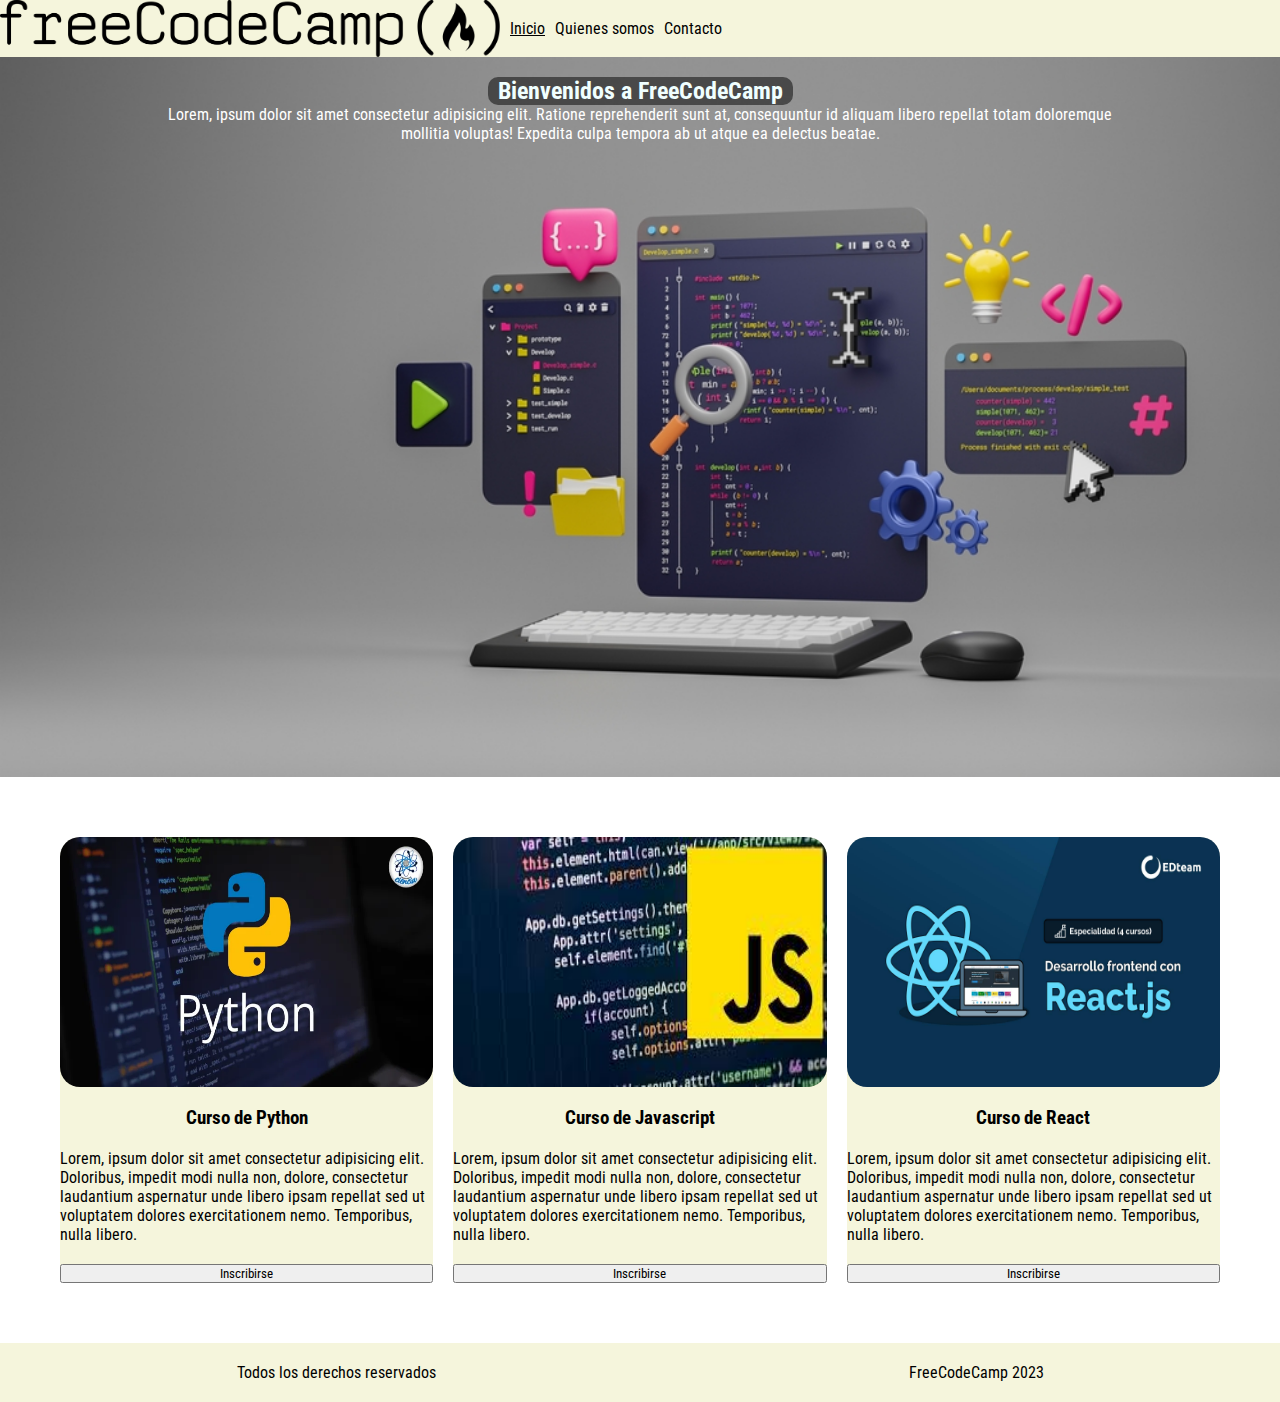
==== index.html @ 4b077d92 "Primer commit" ====
<!DOCTYPE html>
<html lang="en">
<head>
    <meta charset="UTF-8">
    <meta http-equiv="X-UA-Compatible" content="IE=edge">
    <meta name="viewport" content="width=device-width, initial-scale=1.0">
    <title>FreeCodeCamp|</title>
    <link rel="stylesheet" href="style.css">
</head>
<body>
    <header >
        <img src="./img/FreeCodeCamp_logo.svg.png" alt="FreeCodeCamp_logo" class="logo">
        <nav class="navcode">
            <ul class="code">
                <li class="code_item active">
                    <a href="./index.html">Inicio</a>
                </li>
                <li class="code_item">
                    <a href="./mas/quienes-somos.html">Quienes somos</a>
                </li>
                <li class="code_item">
                    <a href="./mas/contacto.html">Contacto</a>
                </li>
            </ul>
        </nav>
    </header>
    <main>
        <section class="imgMain">
            <h2>Bienvenidos a FreeCodeCamp</h2>
            <p>Lorem, ipsum dolor sit amet consectetur adipisicing elit. Ratione reprehenderit sunt at, consequuntur id aliquam libero repellat totam doloremque mollitia voluptas! Expedita culpa tempora ab ut atque ea delectus beatae.</p>
        </section>

        <section class="cursos">

            <div class="curso">
                <img src="./img/Python-P.webp" alt="python" class="curso_imagen">
                <h3>Curso de Python</h3>
                <p>Lorem, ipsum dolor sit amet consectetur adipisicing elit. Doloribus, impedit modi nulla non, dolore, consectetur laudantium aspernatur unde libero ipsam repellat sed ut voluptatem dolores exercitationem nemo. Temporibus, nulla libero.</p>
                <button>Inscribirse</button>
            </div>

            <div class="curso">
                <img src="./img/js.jpg" alt="js" class="curso_imagen">
                <h3>Curso de Javascript</h3>
                <p>Lorem, ipsum dolor sit amet consectetur adipisicing elit. Doloribus, impedit modi nulla non, dolore, consectetur laudantium aspernatur unde libero ipsam repellat sed ut voluptatem dolores exercitationem nemo. Temporibus, nulla libero.</p>
                <button>Inscribirse</button>
            </div>

            <div class="curso">
                <img src="./img/react.png" alt="react" class="curso_imagen">
                <h3>Curso de React</h3>
                <p>Lorem, ipsum dolor sit amet consectetur adipisicing elit. Doloribus, impedit modi nulla non, dolore, consectetur laudantium aspernatur unde libero ipsam repellat sed ut voluptatem dolores exercitationem nemo. Temporibus, nulla libero.</p>
                <button>Inscribirse</button>
            </div>

                
        </section>

    </main>

    <footer class="footer">
        <p>Todos los derechos reservados</p>
        <p>FreeCodeCamp 2023</p>
    </footer>
    
    
</body>
</html>
---- style.css ----
@import url('https://fonts.googleapis.com/css2?family=Roboto+Condensed:wght@300;700&display=swap');

* {
    padding: 0;
    margin: 0;
    box-sizing: border-box;
    font-family: 'Roboto Condensed', sans-serif;
}

.logo {
    width: 500px;
}

header {
    background-color: beige;
    display: flex;
    gap: 10px;
    grid-gap: 10px;
}

.code {
    display: flex;
    list-style-type: none;
    gap: 10px;
    grid-gap: 10px;

}

.navcode {
    align-items: center;
    display: flex;
}

.code_item a{
    text-decoration: none;
    color: black;

}


.code_item.active a {
    text-decoration: underline;
}

.imgMain {
    background-image: url(./img/cuales-son-los-lenguajes-de-programación.jpg);
    height: 80vh;
    background-repeat: no-repeat;
    background-size: cover;
    background-position: center center;
    display: flex;
    justify-content: start;
    align-items: center;
    padding: 20px;
    flex-direction: column;
    padding-inline: 150px;
}


.imgMain h2 {
    color: azure;
    background-color: rgba(0, 0, 0, 0.5);
    padding-inline: 10px;
    border-radius: 10px;
}

.imgMain p {
    color: white;
    text-align: center;
}

.cursos {
    padding: 60px;
    display: flex;
    gap: 20px;
}

.curso {
    background-color:beige;
    border-radius: 20px;
    display: flex;
    flex-direction: column;
    gap: 20px;
    flex: 1;
}


.curso_imagen {
    width: 100%;
    height: 250px;
    border-radius: 20px;
}

.curso h3 {
    text-align: center;
}

.footer {
    background-color: beige;
    display: flex;
    justify-content: space-around;
    padding-block: 20px;
    text-align: center;
}
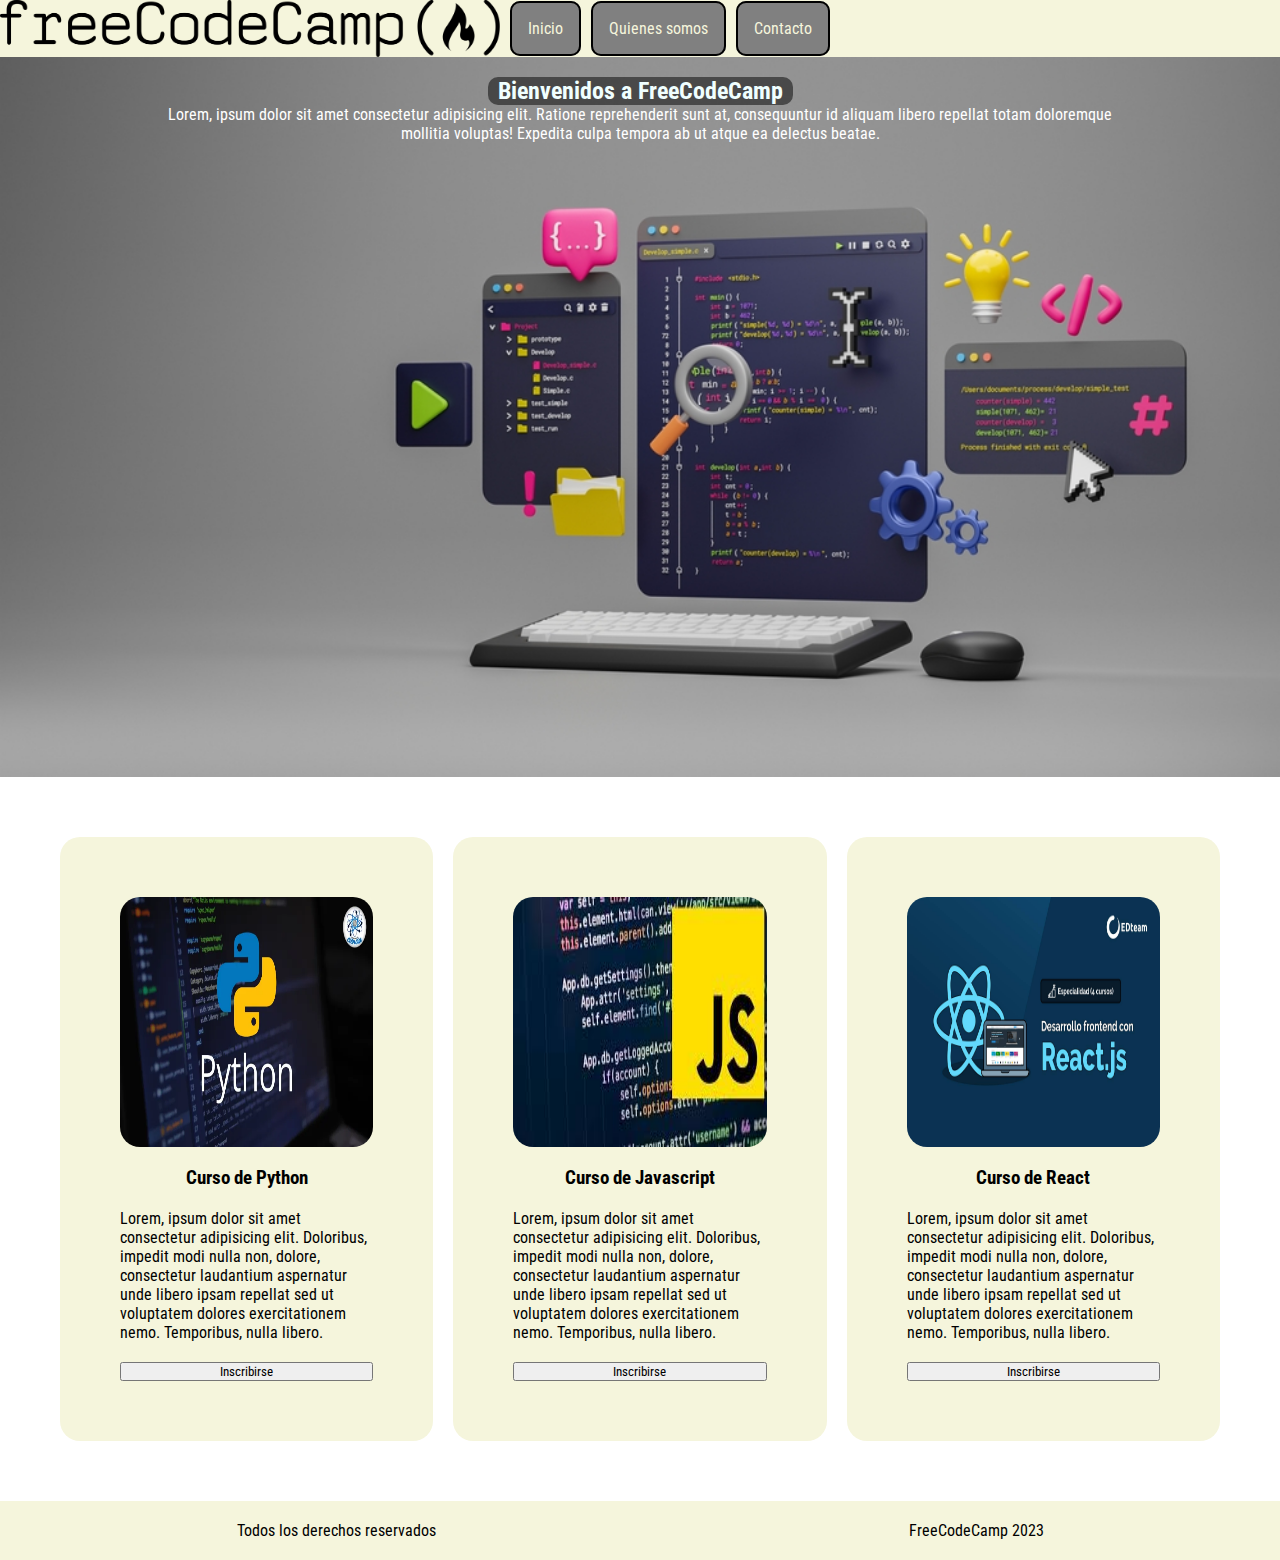
==== commit 901443da: "Cambios en pagina" ====
--- a/index.html
+++ b/index.html
@@ -4,7 +4,10 @@
     <meta charset="UTF-8">
     <meta http-equiv="X-UA-Compatible" content="IE=edge">
     <meta name="viewport" content="width=device-width, initial-scale=1.0">
-    <title>FreeCodeCamp|</title>
+    <title>FreeCodeCamp - Inicio</title>
+    <meta name="description" content="El mejor lugar para aprender programacion desde cero">
+    <meta name="keywords" content="programacion, python, javascript, html, css">
+    <link href="https://unpkg.com/aos@2.3.1/dist/aos.css" rel="stylesheet">
     <link rel="stylesheet" href="style.css">
 </head>
 <body>
@@ -31,29 +34,30 @@
         </section>
 
         <section class="cursos">
-
             <div class="curso">
-                <img src="./img/Python-P.webp" alt="python" class="curso_imagen">
-                <h3>Curso de Python</h3>
-                <p>Lorem, ipsum dolor sit amet consectetur adipisicing elit. Doloribus, impedit modi nulla non, dolore, consectetur laudantium aspernatur unde libero ipsam repellat sed ut voluptatem dolores exercitationem nemo. Temporibus, nulla libero.</p>
-                <button>Inscribirse</button>
+                <div class="curso curso1">
+                    <img src="./img/Python-P.webp" alt="python" class="curso_imagen">
+                    <h3>Curso de Python</h3>
+                    <p>Lorem, ipsum dolor sit amet consectetur adipisicing elit. Doloribus, impedit modi nulla non, dolore, consectetur laudantium aspernatur unde libero ipsam repellat sed ut voluptatem dolores exercitationem nemo. Temporibus, nulla libero.</p>
+                    <button>Inscribirse</button>
+                </div>
+    
+                <div class="curso curso2">
+                    <img src="./img/js.jpg" alt="js" class="curso_imagen">
+                    <h3>Curso de Javascript</h3>
+                    <p>Lorem, ipsum dolor sit amet consectetur adipisicing elit. Doloribus, impedit modi nulla non, dolore, consectetur laudantium aspernatur unde libero ipsam repellat sed ut voluptatem dolores exercitationem nemo. Temporibus, nulla libero.</p>
+                    <button>Inscribirse</button>
+                </div>
+    
+                <div class="curso curso3">
+                    <img src="./img/react.png" alt="react" class="curso_imagen">
+                    <h3>Curso de React</h3>
+                    <p>Lorem, ipsum dolor sit amet consectetur adipisicing elit. Doloribus, impedit modi nulla non, dolore, consectetur laudantium aspernatur unde libero ipsam repellat sed ut voluptatem dolores exercitationem nemo. Temporibus, nulla libero.</p>
+                    <button>Inscribirse</button>
+                </div>
+    
             </div>
-
-            <div class="curso">
-                <img src="./img/js.jpg" alt="js" class="curso_imagen">
-                <h3>Curso de Javascript</h3>
-                <p>Lorem, ipsum dolor sit amet consectetur adipisicing elit. Doloribus, impedit modi nulla non, dolore, consectetur laudantium aspernatur unde libero ipsam repellat sed ut voluptatem dolores exercitationem nemo. Temporibus, nulla libero.</p>
-                <button>Inscribirse</button>
-            </div>
-
-            <div class="curso">
-                <img src="./img/react.png" alt="react" class="curso_imagen">
-                <h3>Curso de React</h3>
-                <p>Lorem, ipsum dolor sit amet consectetur adipisicing elit. Doloribus, impedit modi nulla non, dolore, consectetur laudantium aspernatur unde libero ipsam repellat sed ut voluptatem dolores exercitationem nemo. Temporibus, nulla libero.</p>
-                <button>Inscribirse</button>
-            </div>
-
-                
+            
         </section>
 
     </main>
@@ -63,6 +67,7 @@
         <p>FreeCodeCamp 2023</p>
     </footer>
     
+   
     
 </body>
 </html>--- a/style.css
+++ b/style.css
@@ -9,6 +9,11 @@
 
 .logo {
     width: 500px;
+}
+
+*::selection {
+    background-color: black;
+    color: beige;
 }
 
 header {
@@ -33,13 +38,24 @@
 
 .code_item a{
     text-decoration: none;
+    background-color: gray;
+    border: 2px solid black ;
+    color: beige;
+    padding: 1rem;
+    border-radius: 10px;
+}
+
+.code_item a:hover {
+    background-color: beige;
+    border: 2px solid black ;
     color: black;
+    transition: background 1s, color 2s;
 
 }
 
 
 .code_item.active a {
-    text-decoration: underline;
+    text-decoration: none;
 }
 
 .imgMain {
@@ -69,13 +85,15 @@
     text-align: center;
 }
 
-.cursos {
+.curso {
     padding: 60px;
     display: flex;
     gap: 20px;
 }
 
-.curso {
+.curso1, 
+.curso2,
+.curso3 {
     background-color:beige;
     border-radius: 20px;
     display: flex;
@@ -101,4 +119,57 @@
     justify-content: space-around;
     padding-block: 20px;
     text-align: center;
-}+}
+
+
+/*Transform*/
+
+.imgMain:hover {
+    transform: rotate(140deg) scale(2) skew(30deg);
+}
+
+.curso {
+    transition: all 0.5s;
+}
+
+.curso:hover {
+    transform: scale(1.1) translateY(-40px);
+    box-shadow: rgba(240, 46, 170, 0.4) 5px 5px, rgba(190, 145, 21, 0.3) 10px 10px, rgba(240, 46, 170, 0.2) 15px 15px, rgba(240, 46, 170, 0.1) 20px 20px, rgba(240, 46, 170, 0.05) 25px 25px;
+}
+
+.imgMain:hover {
+    transform: scale(1.1) translateY(-40px);
+    box-shadow: rgba(240, 46, 170, 0.4) 5px 5px, rgba(190, 145, 21, 0.3) 10px 10px, rgba(240, 46, 170, 0.2) 15px 15px, rgba(240, 46, 170, 0.1) 20px 20px, rgba(240, 46, 170, 0.05) 25px 25px;
+}
+
+
+/* animista */
+
+.imgMain {
+    -webkit-animation:roll-in-left .6s ease-out both;
+    animation:roll-in-left .6s ease-out both;
+    animation-delay: 1s;
+}
+
+@-webkit-keyframes roll-in-left{0%{-webkit-transform:translateX(-800px) rotate(-540deg);transform:translateX(-800px) rotate(-540deg);opacity:0}100%{-webkit-transform:translateX(0) rotate(0deg);transform:translateX(0) rotate(0deg);opacity:1}}@keyframes roll-in-left{0%{-webkit-transform:translateX(-800px) rotate(-540deg);transform:translateX(-800px) rotate(-540deg);opacity:0}100%{-webkit-transform:translateX(0) rotate(0deg);transform:translateX(0) rotate(0deg);opacity:1}}
+
+.curso {
+    -webkit-animation:tilt-in-fwd-tr .6s cubic-bezier(.25,.46,.45,.94) both;
+    animation:tilt-in-fwd-tr .6s cubic-bezier(.25,.46,.45,.94) both;
+}
+
+
+.curso1 {
+    animation-delay: 1.5s;
+}
+
+.curso2 {
+    animation-delay: 2s;
+}
+
+.curso3 {
+    animation-delay: 2.5s;
+}
+
+
+ @-webkit-keyframes tilt-in-fwd-tr{0%{-webkit-transform:rotateY(20deg) rotateX(35deg) translate(300px,-300px) skew(-35deg,10deg);transform:rotateY(20deg) rotateX(35deg) translate(300px,-300px) skew(-35deg,10deg);opacity:0}100%{-webkit-transform:rotateY(0) rotateX(0deg) translate(0,0) skew(0deg,0deg);transform:rotateY(0) rotateX(0deg) translate(0,0) skew(0deg,0deg);opacity:1}}@keyframes tilt-in-fwd-tr{0%{-webkit-transform:rotateY(20deg) rotateX(35deg) translate(300px,-300px) skew(-35deg,10deg);transform:rotateY(20deg) rotateX(35deg) translate(300px,-300px) skew(-35deg,10deg);opacity:0}100%{-webkit-transform:rotateY(0) rotateX(0deg) translate(0,0) skew(0deg,0deg);transform:rotateY(0) rotateX(0deg) translate(0,0) skew(0deg,0deg);opacity:1}}
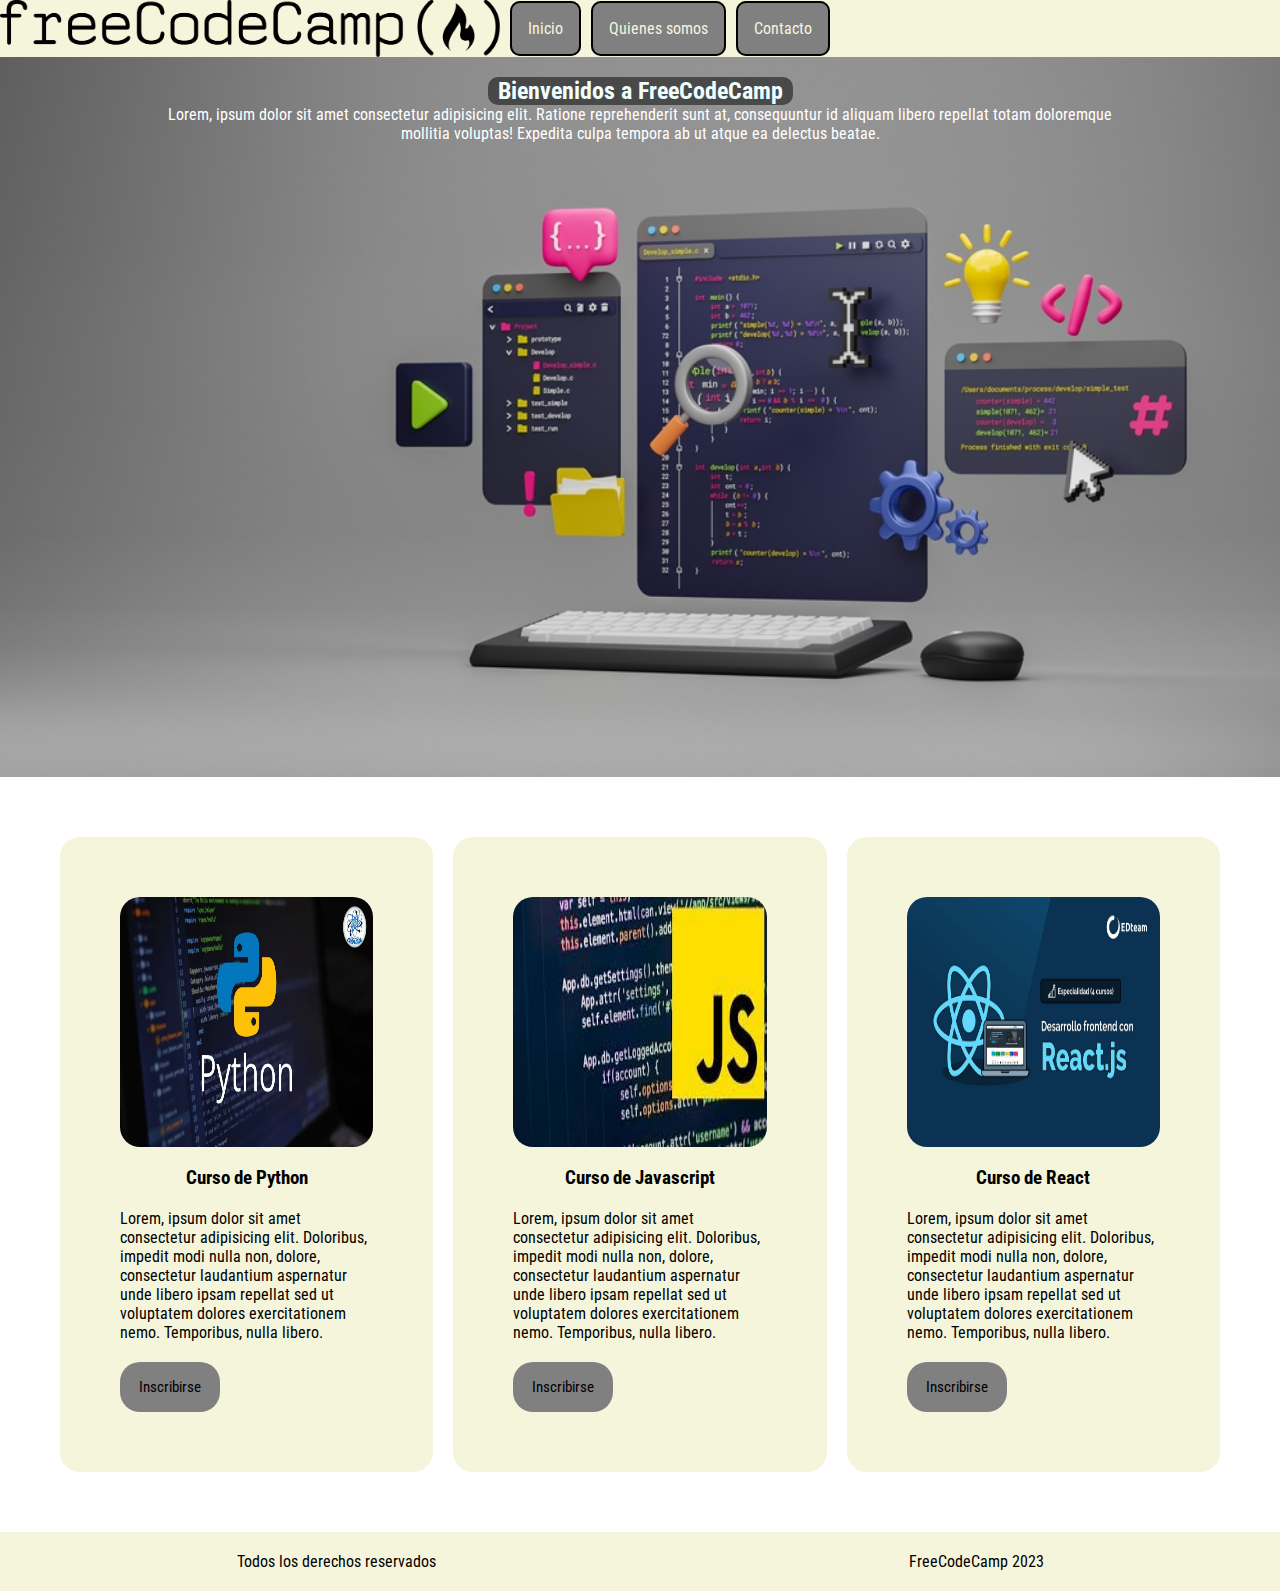
==== commit 785edb0a: "Ultimando detalles" ====
--- a/index.html
+++ b/index.html
@@ -39,21 +39,21 @@
                     <img src="./img/Python-P.webp" alt="python" class="curso_imagen">
                     <h3>Curso de Python</h3>
                     <p>Lorem, ipsum dolor sit amet consectetur adipisicing elit. Doloribus, impedit modi nulla non, dolore, consectetur laudantium aspernatur unde libero ipsam repellat sed ut voluptatem dolores exercitationem nemo. Temporibus, nulla libero.</p>
-                    <button>Inscribirse</button>
+                    <button class="boton">Inscribirse</button>
                 </div>
     
                 <div class="curso curso2">
                     <img src="./img/js.jpg" alt="js" class="curso_imagen">
                     <h3>Curso de Javascript</h3>
                     <p>Lorem, ipsum dolor sit amet consectetur adipisicing elit. Doloribus, impedit modi nulla non, dolore, consectetur laudantium aspernatur unde libero ipsam repellat sed ut voluptatem dolores exercitationem nemo. Temporibus, nulla libero.</p>
-                    <button>Inscribirse</button>
+                    <button class="boton">Inscribirse</button>
                 </div>
     
                 <div class="curso curso3">
                     <img src="./img/react.png" alt="react" class="curso_imagen">
                     <h3>Curso de React</h3>
                     <p>Lorem, ipsum dolor sit amet consectetur adipisicing elit. Doloribus, impedit modi nulla non, dolore, consectetur laudantium aspernatur unde libero ipsam repellat sed ut voluptatem dolores exercitationem nemo. Temporibus, nulla libero.</p>
-                    <button>Inscribirse</button>
+                    <button class="boton">Inscribirse</button>
                 </div>
     
             </div>
@@ -61,13 +61,12 @@
         </section>
 
     </main>
-
-    <footer class="footer">
-        <p>Todos los derechos reservados</p>
-        <p>FreeCodeCamp 2023</p>
-    </footer>
-    
-   
     
 </body>
+
+<footer class="footer">
+    <p>Todos los derechos reservados</p>
+    <p>FreeCodeCamp 2023</p>
+</footer>
+
 </html>--- a/style.css
+++ b/style.css
@@ -53,6 +53,21 @@
 
 }
 
+.boton {
+    background-color: gray;
+    border-radius: 20px;
+    width: 100px;
+    height: 50px;
+    border: beige;
+    font-size: 15px;
+}
+
+.boton:hover {
+    background-color: black;
+    color: beige;
+    transition: all 1s;
+}
+
 
 .code_item.active a {
     text-decoration: none;
@@ -101,7 +116,6 @@
     gap: 20px;
     flex: 1;
 }
-
 
 .curso_imagen {
     width: 100%;
@@ -173,3 +187,11 @@
 
 
  @-webkit-keyframes tilt-in-fwd-tr{0%{-webkit-transform:rotateY(20deg) rotateX(35deg) translate(300px,-300px) skew(-35deg,10deg);transform:rotateY(20deg) rotateX(35deg) translate(300px,-300px) skew(-35deg,10deg);opacity:0}100%{-webkit-transform:rotateY(0) rotateX(0deg) translate(0,0) skew(0deg,0deg);transform:rotateY(0) rotateX(0deg) translate(0,0) skew(0deg,0deg);opacity:1}}@keyframes tilt-in-fwd-tr{0%{-webkit-transform:rotateY(20deg) rotateX(35deg) translate(300px,-300px) skew(-35deg,10deg);transform:rotateY(20deg) rotateX(35deg) translate(300px,-300px) skew(-35deg,10deg);opacity:0}100%{-webkit-transform:rotateY(0) rotateX(0deg) translate(0,0) skew(0deg,0deg);transform:rotateY(0) rotateX(0deg) translate(0,0) skew(0deg,0deg);opacity:1}}
+
+
+header {
+    animation:roll-in-left .6s ease-out both
+}
+
+
+ @keyframes roll-in-left{0%{transform:translateX(-800px) rotate(-540deg);opacity:0}100%{transform:translateX(0) rotate(0deg);opacity:1}}